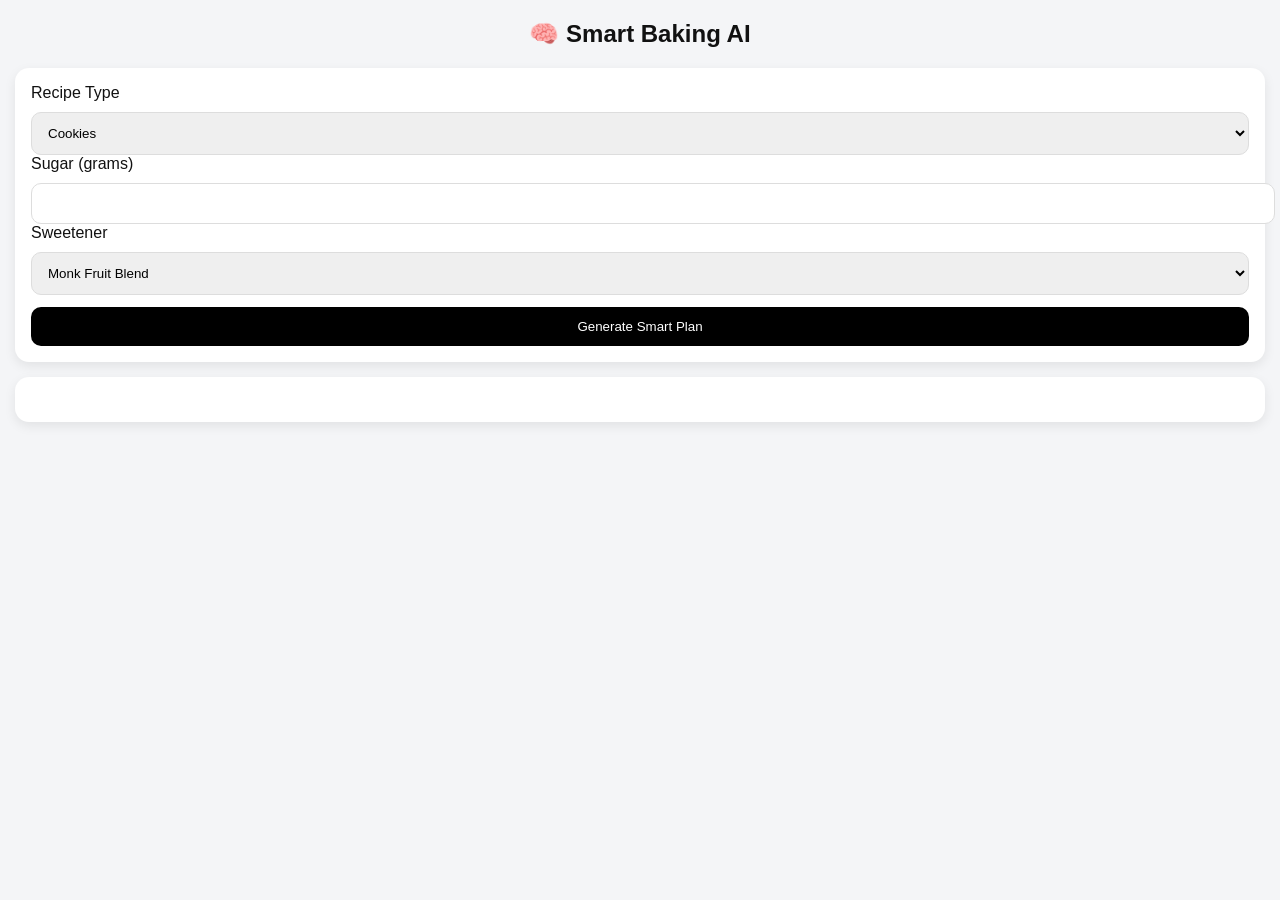
==== ai.html @ 5c473305 "Create ai.html" ====
<!DOCTYPE html>
<html>
<head>
<meta charset="UTF-8">
<meta name="viewport" content="width=device-width, initial-scale=1.0">
<title>Smart Baking AI</title>
<link rel="stylesheet" href="style.css">
</head>

<body>

<h2>🧠 Smart Baking AI</h2>

<div class="card">

<label>Recipe Type</label>
<select id="recipe">
  <option value="cookies">Cookies</option>
  <option value="cake">Cake</option>
  <option value="brownies">Brownies</option>
</select>

<label>Sugar (grams)</label>
<input type="number" id="sugar">

<label>Sweetener</label>
<select id="type">
  <option value="monkfruit">Monk Fruit Blend</option>
  <option value="allulose">Allulose</option>
  <option value="pure">Pure Extract (Advanced)</option>
</select>

<button onclick="generate()">Generate Smart Plan</button>

</div>

<div class="card">
<pre id="out" style="white-space: pre-wrap;"></pre>
</div>

<script>
function generate() {

  let sugar = Number(document.getElementById("sugar").value);
  let recipe = document.getElementById("recipe").value;
  let type = document.getElementById("type").value;

  if (!sugar) return;

  let sweetnessFactor = 1;
  let structureFix = "";
  let moistureFix = "";
  let fatFix = "";
  let resultSugar = 0;

  // SWEETENER LOGIC
  if (type === "monkfruit") sweetnessFactor = 0.5;
  if (type === "allulose") sweetnessFactor = 1.3;
  if (type === "pure") sweetnessFactor = 0.001; // basically negligible bulk

  resultSugar = sugar * sweetnessFactor;

  // STRUCTURE LOGIC BY RECIPE TYPE

  if (recipe === "cookies") {
    structureFix = "Slightly increase fat for softness";
    moistureFix = "Do not add extra liquid";
    fatFix = "+5–10% butter improves texture";
  }

  if (recipe === "cake") {
    structureFix = "Maintain liquid ratio for rise";
    moistureFix = "Add 1–2 tbsp extra milk if using allulose";
    fatFix = "No fat change needed";
  }

  if (recipe === "brownies") {
    structureFix = "Do not overmix batter";
    moistureFix = "Allulose improves fudginess";
    fatFix = "+5% fat improves chew";
  }

  // PURE EXTRACT WARNING
  let extraWarning = "";
  if (type === "pure") {
    extraWarning =
`⚠️ PURE EXTRACT MODE
Must be diluted before use
Recommended: 1g extract → 200–300g sweetener base

`;
  }

  document.getElementById("out").innerText =
`🧠 SMART BAKING PLAN

Recipe: ${recipe}
Sugar: ${sugar}g
Sweetener result: ~${resultSugar.toFixed(2)}g (${type})

────────────────────

🧁 STRUCTURE ADJUSTMENT
${structureFix}

💧 MOISTURE ADJUSTMENT
${moistureFix}

🧈 FAT ADJUSTMENT
${fatFix}

────────────────────

${extraWarning}
✔ Optimised for texture + sweetness balance
`;
}
</script>

</body>
</html>
---- style.css ----
body {
  font-family: Arial;
  margin: 0;
  background: #f4f5f7;
  color: #111;
}

h1, h2 {
  text-align: center;
}

.card {
  background: white;
  margin: 15px;
  padding: 16px;
  border-radius: 14px;
  box-shadow: 0 4px 12px rgba(0,0,0,0.08);
}

.grid {
  display: grid;
  grid-template-columns: 1fr 1fr;
  gap: 12px;
  padding: 15px;
}

.tile {
  background: white;
  padding: 18px;
  border-radius: 16px;
  text-align: center;
  text-decoration: none;
  color: black;
  box-shadow: 0 4px 10px rgba(0,0,0,0.08);
}

input, select {
  width: 100%;
  padding: 12px;
  margin-top: 10px;
  border-radius: 10px;
  border: 1px solid #ddd;
}

button {
  width: 100%;
  padding: 12px;
  margin-top: 12px;
  border: none;
  border-radius: 10px;
  background: black;
  color: white;
}
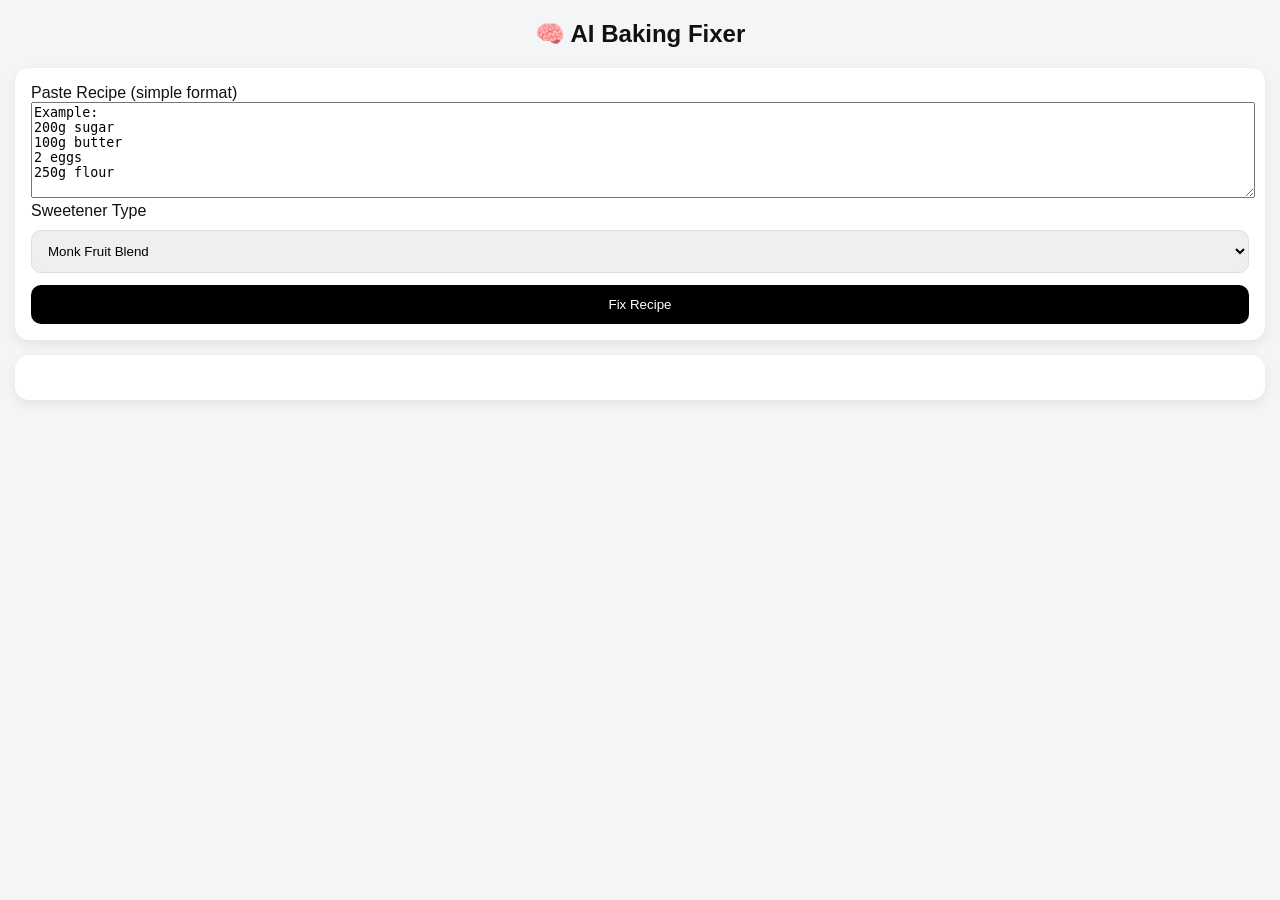
==== commit faf4fc5d: "Update ai.html" ====
--- a/ai.html
+++ b/ai.html
@@ -3,34 +3,33 @@
 <head>
 <meta charset="UTF-8">
 <meta name="viewport" content="width=device-width, initial-scale=1.0">
-<title>Smart Baking AI</title>
+<title>AI Baking Fixer</title>
 <link rel="stylesheet" href="style.css">
 </head>
 
 <body>
 
-<h2>🧠 Smart Baking AI</h2>
+<h2>🧠 AI Baking Fixer</h2>
 
 <div class="card">
 
-<label>Recipe Type</label>
-<select id="recipe">
-  <option value="cookies">Cookies</option>
-  <option value="cake">Cake</option>
-  <option value="brownies">Brownies</option>
-</select>
+<label>Paste Recipe (simple format)</label>
+<textarea id="recipe" rows="6" style="width:100%">
+Example:
+200g sugar
+100g butter
+2 eggs
+250g flour
+</textarea>
 
-<label>Sugar (grams)</label>
-<input type="number" id="sugar">
-
-<label>Sweetener</label>
+<label>Sweetener Type</label>
 <select id="type">
   <option value="monkfruit">Monk Fruit Blend</option>
   <option value="allulose">Allulose</option>
   <option value="pure">Pure Extract (Advanced)</option>
 </select>
 
-<button onclick="generate()">Generate Smart Plan</button>
+<button onclick="fixRecipe()">Fix Recipe</button>
 
 </div>
 
@@ -39,81 +38,63 @@
 </div>
 
 <script>
-function generate() {
+function fixRecipe() {
 
-  let sugar = Number(document.getElementById("sugar").value);
-  let recipe = document.getElementById("recipe").value;
+  let text = document.getElementById("recipe").value;
   let type = document.getElementById("type").value;
 
-  if (!sugar) return;
+  let sugarMatch = text.match(/(\d+)\s*g\s*sugar/i);
+  let sugar = sugarMatch ? Number(sugarMatch[1]) : 0;
 
-  let sweetnessFactor = 1;
-  let structureFix = "";
-  let moistureFix = "";
-  let fatFix = "";
-  let resultSugar = 0;
-
-  // SWEETENER LOGIC
-  if (type === "monkfruit") sweetnessFactor = 0.5;
-  if (type === "allulose") sweetnessFactor = 1.3;
-  if (type === "pure") sweetnessFactor = 0.001; // basically negligible bulk
-
-  resultSugar = sugar * sweetnessFactor;
-
-  // STRUCTURE LOGIC BY RECIPE TYPE
-
-  if (recipe === "cookies") {
-    structureFix = "Slightly increase fat for softness";
-    moistureFix = "Do not add extra liquid";
-    fatFix = "+5–10% butter improves texture";
+  if (!sugar) {
+    document.getElementById("out").innerText = "❌ No sugar found in recipe";
+    return;
   }
 
-  if (recipe === "cake") {
-    structureFix = "Maintain liquid ratio for rise";
-    moistureFix = "Add 1–2 tbsp extra milk if using allulose";
-    fatFix = "No fat change needed";
-  }
+  let sweet = 0;
+  let structure = "";
+  let moisture = "";
+  let fat = "";
 
-  if (recipe === "brownies") {
-    structureFix = "Do not overmix batter";
-    moistureFix = "Allulose improves fudginess";
-    fatFix = "+5% fat improves chew";
-  }
+  if (type === "monkfruit") sweet = sugar * 0.5;
+  if (type === "allulose") sweet = sugar * 1.3;
+  if (type === "pure") sweet = sugar * 0.001;
 
-  // PURE EXTRACT WARNING
-  let extraWarning = "";
-  if (type === "pure") {
-    extraWarning =
-`⚠️ PURE EXTRACT MODE
-Must be diluted before use
-Recommended: 1g extract → 200–300g sweetener base
-
-`;
+  // STRUCTURE LOGIC
+  if (text.toLowerCase().includes("cookie")) {
+    structure = "Increase fat slightly for softness";
+    moisture = "No extra liquid needed";
+    fat = "+5–10% butter recommended";
+  } else if (text.toLowerCase().includes("cake")) {
+    structure = "Maintain liquid ratio carefully";
+    moisture = "Add 1–2 tbsp milk if using allulose";
+    fat = "No fat change";
+  } else {
+    structure = "Standard adjustment required";
+    moisture = "Adjust based on batter thickness";
+    fat = "Minor adjustment only";
   }
 
   document.getElementById("out").innerText =
-`🧠 SMART BAKING PLAN
+`🧠 AI FIXED RECIPE
 
-Recipe: ${recipe}
-Sugar: ${sugar}g
-Sweetener result: ~${resultSugar.toFixed(2)}g (${type})
+Original sugar: ${sugar}g
+Sweetener needed: ~${sweet.toFixed(2)}g (${type})
 
 ────────────────────
 
-🧁 STRUCTURE ADJUSTMENT
-${structureFix}
+🧁 STRUCTURE FIX
+${structure}
 
-💧 MOISTURE ADJUSTMENT
-${moistureFix}
+💧 MOISTURE FIX
+${moisture}
 
-🧈 FAT ADJUSTMENT
-${fatFix}
+🧈 FAT FIX
+${fat}
 
 ────────────────────
 
-${extraWarning}
-✔ Optimised for texture + sweetness balance
-`;
+✔ Recipe optimised for baking stability`;
 }
 </script>
 
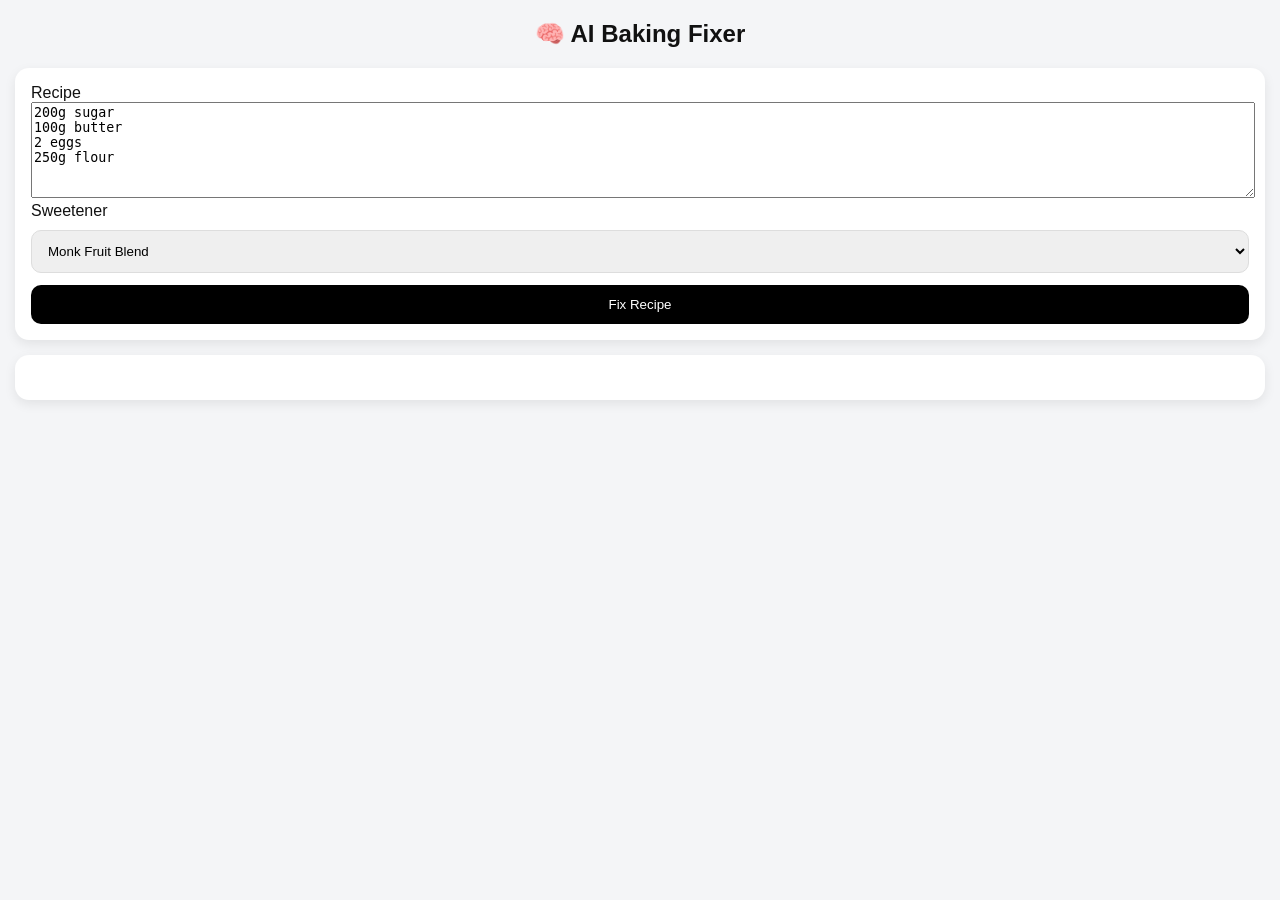
==== commit 3f899025: "Update ai.html" ====
--- a/ai.html
+++ b/ai.html
@@ -3,8 +3,10 @@
 <head>
 <meta charset="UTF-8">
 <meta name="viewport" content="width=device-width, initial-scale=1.0">
+
 <title>AI Baking Fixer</title>
 <link rel="stylesheet" href="style.css">
+
 </head>
 
 <body>
@@ -13,23 +15,22 @@
 
 <div class="card">
 
-<label>Paste Recipe (simple format)</label>
+<label>Recipe</label>
 <textarea id="recipe" rows="6" style="width:100%">
-Example:
 200g sugar
 100g butter
 2 eggs
 250g flour
 </textarea>
 
-<label>Sweetener Type</label>
+<label>Sweetener</label>
 <select id="type">
   <option value="monkfruit">Monk Fruit Blend</option>
   <option value="allulose">Allulose</option>
-  <option value="pure">Pure Extract (Advanced)</option>
+  <option value="pure">Pure Extract</option>
 </select>
 
-<button onclick="fixRecipe()">Fix Recipe</button>
+<button onclick="fix()">Fix Recipe</button>
 
 </div>
 
@@ -38,7 +39,7 @@
 </div>
 
 <script>
-function fixRecipe() {
+function fix() {
 
   let text = document.getElementById("recipe").value;
   let type = document.getElementById("type").value;
@@ -47,54 +48,26 @@
   let sugar = sugarMatch ? Number(sugarMatch[1]) : 0;
 
   if (!sugar) {
-    document.getElementById("out").innerText = "❌ No sugar found in recipe";
+    document.getElementById("out").innerText = "No sugar found";
     return;
   }
 
   let sweet = 0;
-  let structure = "";
-  let moisture = "";
-  let fat = "";
 
   if (type === "monkfruit") sweet = sugar * 0.5;
   if (type === "allulose") sweet = sugar * 1.3;
   if (type === "pure") sweet = sugar * 0.001;
 
-  // STRUCTURE LOGIC
-  if (text.toLowerCase().includes("cookie")) {
-    structure = "Increase fat slightly for softness";
-    moisture = "No extra liquid needed";
-    fat = "+5–10% butter recommended";
-  } else if (text.toLowerCase().includes("cake")) {
-    structure = "Maintain liquid ratio carefully";
-    moisture = "Add 1–2 tbsp milk if using allulose";
-    fat = "No fat change";
-  } else {
-    structure = "Standard adjustment required";
-    moisture = "Adjust based on batter thickness";
-    fat = "Minor adjustment only";
-  }
+  let structure = "Adjust based on recipe type";
 
   document.getElementById("out").innerText =
-`🧠 AI FIXED RECIPE
+`🧠 FIXED RECIPE
 
-Original sugar: ${sugar}g
-Sweetener needed: ~${sweet.toFixed(2)}g (${type})
+Sugar: ${sugar}g
+Sweetener: ${sweet.toFixed(2)}g (${type})
 
-────────────────────
-
-🧁 STRUCTURE FIX
-${structure}
-
-💧 MOISTURE FIX
-${moisture}
-
-🧈 FAT FIX
-${fat}
-
-────────────────────
-
-✔ Recipe optimised for baking stability`;
+Structure note:
+${structure}`;
 }
 </script>
 
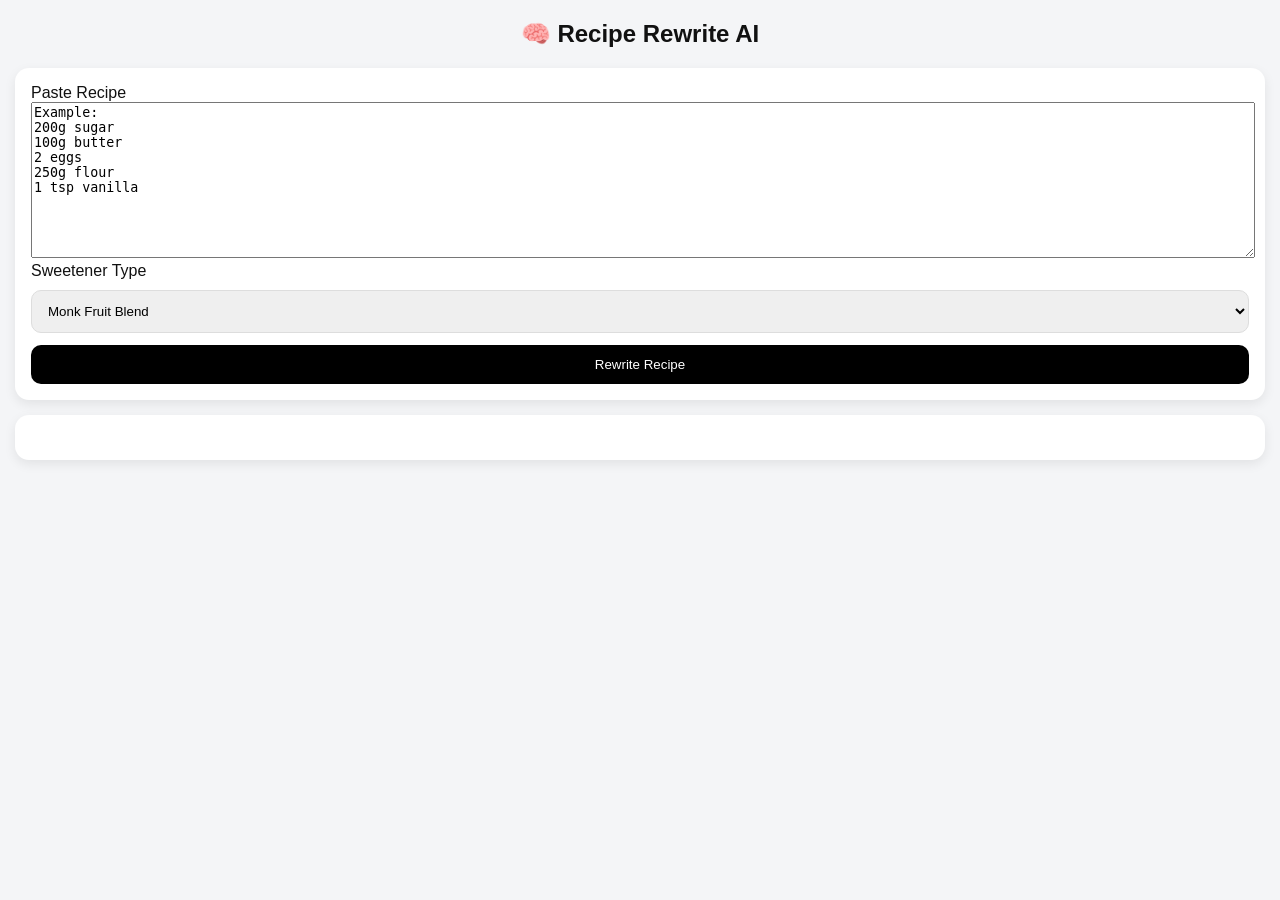
==== commit 9d5f4ebc: "Update ai.html" ====
--- a/ai.html
+++ b/ai.html
@@ -3,71 +3,132 @@
 <head>
 <meta charset="UTF-8">
 <meta name="viewport" content="width=device-width, initial-scale=1.0">
-
-<title>AI Baking Fixer</title>
+<title>Recipe Rewrite AI</title>
 <link rel="stylesheet" href="style.css">
-
 </head>
 
 <body>
 
-<h2>🧠 AI Baking Fixer</h2>
+<h2>🧠 Recipe Rewrite AI</h2>
 
 <div class="card">
 
-<label>Recipe</label>
-<textarea id="recipe" rows="6" style="width:100%">
+<label>Paste Recipe</label>
+<textarea id="input" rows="10" style="width:100%">
+Example:
 200g sugar
 100g butter
 2 eggs
 250g flour
+1 tsp vanilla
 </textarea>
 
-<label>Sweetener</label>
+<label>Sweetener Type</label>
 <select id="type">
-  <option value="monkfruit">Monk Fruit Blend</option>
+  <option value="blend">Monk Fruit Blend</option>
   <option value="allulose">Allulose</option>
   <option value="pure">Pure Extract</option>
 </select>
 
-<button onclick="fix()">Fix Recipe</button>
+<button onclick="rewrite()">Rewrite Recipe</button>
 
 </div>
 
 <div class="card">
-<pre id="out" style="white-space: pre-wrap;"></pre>
+<pre id="output" style="white-space: pre-wrap;"></pre>
 </div>
 
 <script>
-function fix() {
+function rewrite() {
 
-  let text = document.getElementById("recipe").value;
+  let text = document.getElementById("input").value;
   let type = document.getElementById("type").value;
 
   let sugarMatch = text.match(/(\d+)\s*g\s*sugar/i);
   let sugar = sugarMatch ? Number(sugarMatch[1]) : 0;
 
   if (!sugar) {
-    document.getElementById("out").innerText = "No sugar found";
+    document.getElementById("output").innerText = "❌ No sugar found in recipe";
     return;
   }
 
-  let sweet = 0;
+  // =========================
+  // SWEETENER REPLACEMENT
+  // =========================
+  let newSugarLine = "";
 
-  if (type === "monkfruit") sweet = sugar * 0.5;
-  if (type === "allulose") sweet = sugar * 1.3;
-  if (type === "pure") sweet = sugar * 0.001;
+  if (type === "blend") {
+    newSugarLine = `${sugar}g monk fruit blend (1:1 sugar replacement)`;
+  }
 
-  let structure = "Adjust based on recipe type";
+  if (type === "allulose") {
+    newSugarLine = `${(sugar * 1.05).toFixed(0)}g allulose`;
+  }
 
-  document.getElementById("out").innerText =
-`🧠 FIXED RECIPE
+  if (type === "pure") {
+    newSugarLine =
+`⚠ DO NOT USE PURE EXTRACT DIRECTLY
+Replace sugar with:
+- 200g allulose (or similar bulk sweetener)
+- + tiny amount extract (pinch for sweetness)`;
+  }
 
-Sugar: ${sugar}g
-Sweetener: ${sweet.toFixed(2)}g (${type})
+  // =========================
+  // BASIC STRUCTURE ADJUSTMENTS
+  // =========================
+  let adjustment = "";
 
-Structure note:
-${structure}`;
+  if (text.toLowerCase().includes("cookie")) {
+    adjustment =
+`🍪 Cookie adjustments:
+- Add +5–10% butter for softness
+- Slightly reduce bake time if using allulose`;
+  }
+
+  else if (text.toLowerCase().includes("cake")) {
+    adjustment =
+`🎂 Cake adjustments:
+- Keep liquids same
+- Add 1 tbsp milk if batter looks dry (allulose only)
+- Do not overmix`;
+  }
+
+  else if (text.toLowerCase().includes("brownie")) {
+    adjustment =
+`🍫 Brownie adjustments:
+- Slightly reduce bake time
+- +5% fat improves fudginess
+- Do not overbake`;
+  }
+
+  else {
+    adjustment =
+`🧁 General adjustments:
+- Monitor moisture (sweeteners behave differently)
+- Do not change flour unless necessary
+- Test bake small batch first`;
+  }
+
+  // =========================
+  // OUTPUT
+  // =========================
+  document.getElementById("output").innerText =
+`🧠 REWRITTEN RECIPE
+
+──────── ORIGINAL SUGAR ────────
+${sugar}g sugar
+
+──────── REPLACED ────────
+${newSugarLine}
+
+──────── OTHER INGREDIENTS ────────
+${text.replace(/(\d+)\s*g\s*sugar/i, "").trim()}
+
+──────── STRUCTURE FIXES ────────
+${adjustment}
+
+✔ Recipe optimised for alternative sweeteners
+`;
 }
 </script>
 
